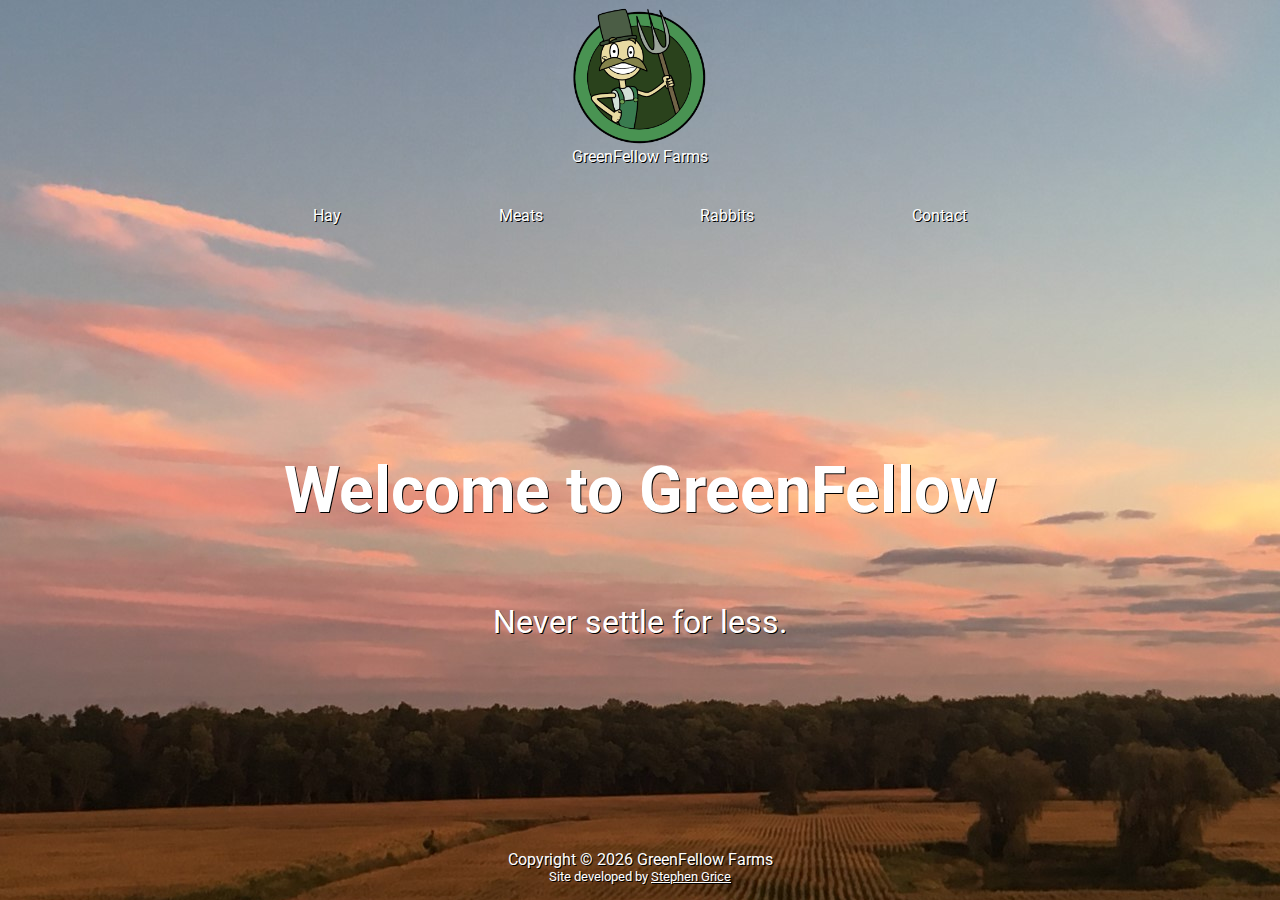
==== index.html @ ceccadb3 "Add photos and differentiate main site design from home cover page" ====
<!DOCTYPE html>
<html lang="en">
<head>
	<meta charset="UTF-8">
	<title>Greenfellow Farms</title>
	<meta name="viewport" content="width=device-width, initial-scale=1.0">
	<link href="https://fonts.googleapis.com/css?family=Roboto" rel="stylesheet">
	<link rel="stylesheet" href="/css/home.css">
	<link rel="stylesheet" href="/css/mobile.css">
</head>
<body>
	<nav>
		<a href="/"><img src="/img/logo.jpg" alt="Greenfellow Farms" /></a>
		<a href="/" class="brand">GreenFellow Farms</a>
		<ul>
			<li><a href="http://www.haynj.com/">Hay</a></li>
			<li><a href="/meats.html">Meats</a></li>
			<li><a href="/rabbits.html">Rabbits</a></li>
			<li><a href="/contact.html">Contact</a></li>
		</ul>
	</nav>

	<main>
		<h1>Welcome to GreenFellow</h1>
		<p class="lead">Never settle for less.</p>
	</main>

	<div class="push"></div>
	
	<footer>
		<div>
			Copyright &copy;<span id="footer_year"></span> GreenFellow Farms
		</div>
		<div class="dev">
			Site developed by <a href="http://www.stephengrice.com">Stephen Grice</a>
		</div>
	</footer>
	
	<script src="/js/main.js"></script>
</body>
</html>
---- css/home.css ----
html, body {
	height: 100%;
	margin: 0;
}
body {
	min-height: 100%;
	display: flex;
	flex-direction: column;
	
	font-family: 'Roboto', sans-serif;
	background: gray;
	background-image: url('../img/field4.jpg');
	background-repeat: no-repeat;
    background-attachment: fixed;
	background-size: cover;
	
	color: white;
}

/* General elements */

/* Navbar */
nav {
	min-height: 20%;
	margin: 0.5rem;
	text-align: center;
}
nav img, .brand {
	display: block;
	margin: auto;
	width: 250px;
}
nav .brand {
	text-decoration: none;
	color: white;
	text-shadow: 1px 1px black;
	padding-bottom: 1.5rem;
}
nav .brand:hover {
	color: white;
}
nav ul {
	display: block;
	padding: 0;
}
nav ul li {
	display: inline;
	padding: 0 4vw;
	min-width: 4vw;
}
nav ul li a {
	color: #fff;
	text-shadow: 1px 1px black;
	text-decoration: none;
	padding: 0.5rem 2vw;
	border-radius: 2rem;
	transition: all 0.3s ease 0s;
}
nav ul li a:hover, .active a {
	background-color: rgba(0,0,0,0.5);
	color: #fff;
}


/* Main */
main {
	text-align: center;
	flex: 1;
	display: flex;
	justify-content: center;
	flex-direction: column;
}
main h1 {
	font-size: 4rem;
	text-shadow: 1px 1px black;
}
main p.lead {
	font-size: 2rem;
	text-shadow: 1px 1px black;
}

/* Footer */
footer {
	text-align: center;
	padding: 1rem;
	text-shadow: 1px 1px black;
}
footer .dev {
	font-size: 80%;
}

footer a {
	color: inherit;
}
---- css/mobile.css ----
@media screen and (max-width: 1px) {
	nav img {
		display: block;
		margin: auto;
	}
	nav ul li {
		display: block;
		padding-top: 2vh;
		padding-bottom: 2vh;
	}
}
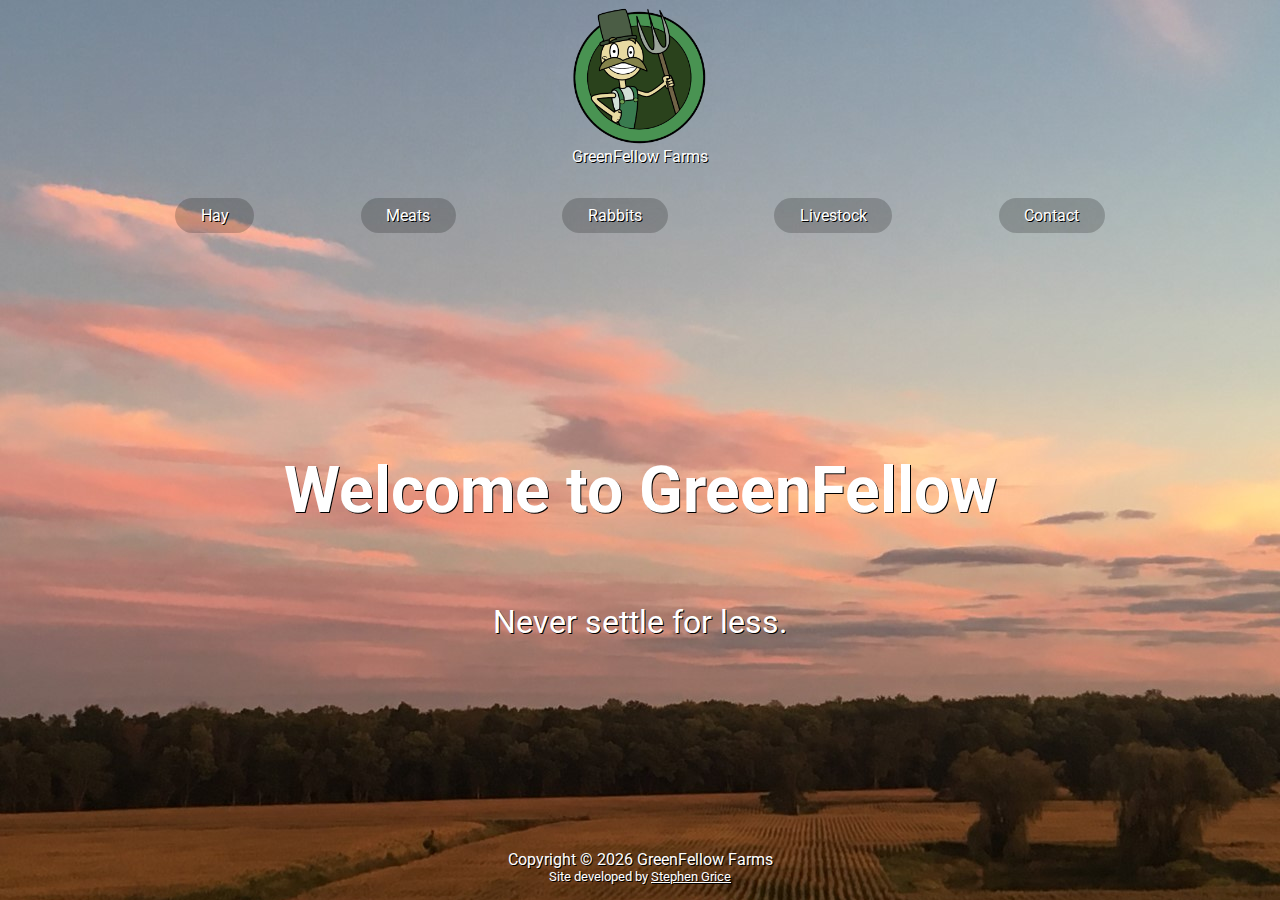
==== commit 89e597f0: "Add livestock tab; style lead images" ====
--- a/index.html
+++ b/index.html
@@ -16,6 +16,7 @@
 			<li><a href="http://www.haynj.com/">Hay</a></li>
 			<li><a href="/meats.html">Meats</a></li>
 			<li><a href="/rabbits.html">Rabbits</a></li>
+			<li><a href="/livestock.html">Livestock</a></li>
 			<li><a href="/contact.html">Contact</a></li>
 		</ul>
 	</nav>
--- a/css/home.css
+++ b/css/home.css
@@ -49,6 +49,7 @@
 	min-width: 4vw;
 }
 nav ul li a {
+	background-color: rgba(0,0,0,0.2);
 	color: #fff;
 	text-shadow: 1px 1px black;
 	text-decoration: none;
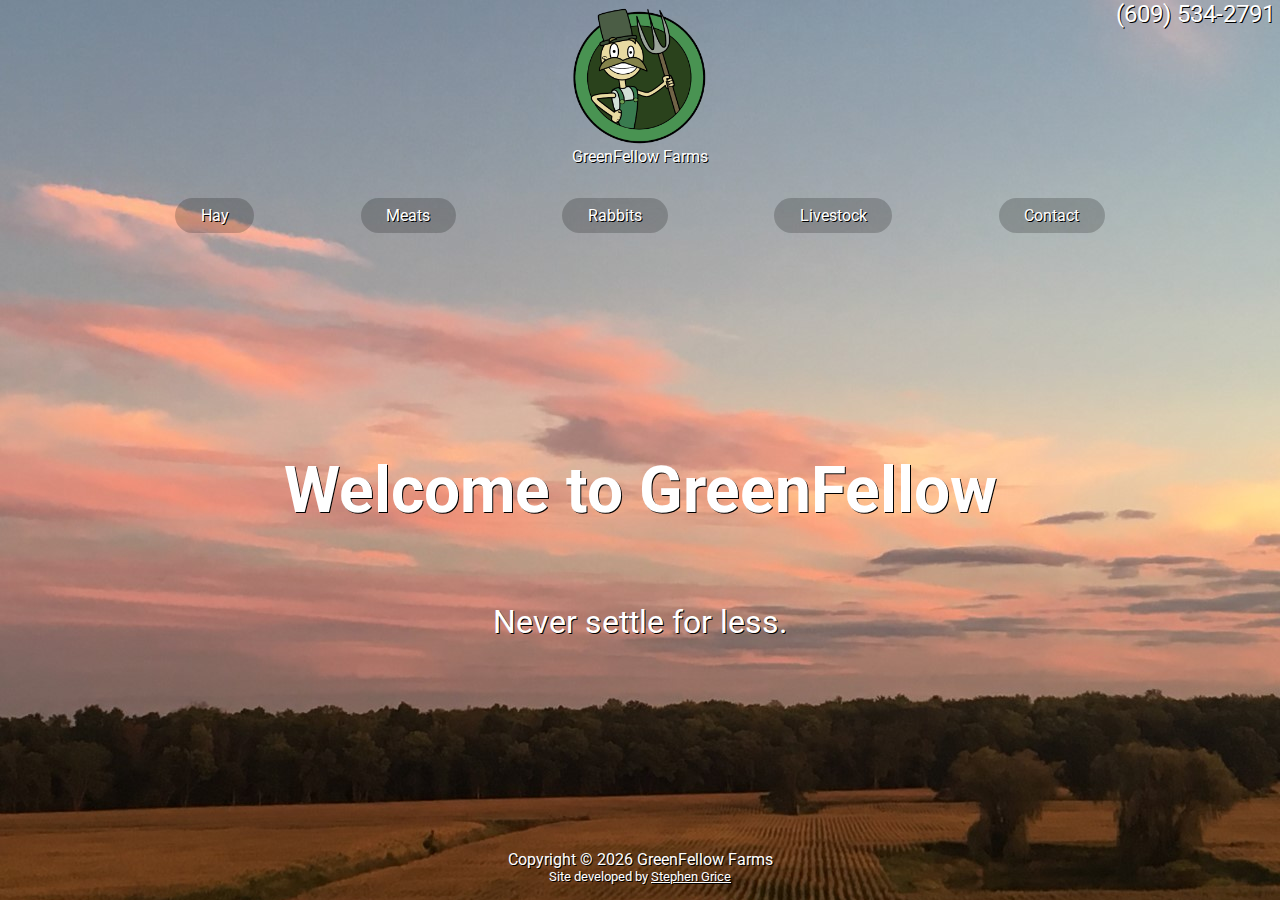
==== commit 9dd2e952: "Add Ben's changes" ====
--- a/index.html
+++ b/index.html
@@ -6,21 +6,24 @@
 	<meta name="viewport" content="width=device-width, initial-scale=1.0">
 	<link href="https://fonts.googleapis.com/css?family=Roboto" rel="stylesheet">
 	<link rel="stylesheet" href="/css/home.css">
-	<link rel="stylesheet" href="/css/mobile.css">
 </head>
 <body>
+    <div id="phone">
+      <a href="tel:609-534-2791">(609) 534-2791</a>
+    </div>  
+
 	<nav>
 		<a href="/"><img src="/img/logo.jpg" alt="Greenfellow Farms" /></a>
 		<a href="/" class="brand">GreenFellow Farms</a>
 		<ul>
-			<li><a href="http://www.haynj.com/">Hay</a></li>
+			<li><a href="http://www.haynj.com/" target="_blank">Hay</a></li>
 			<li><a href="/meats.html">Meats</a></li>
 			<li><a href="/rabbits.html">Rabbits</a></li>
 			<li><a href="/livestock.html">Livestock</a></li>
 			<li><a href="/contact.html">Contact</a></li>
 		</ul>
 	</nav>
-
+  
 	<main>
 		<h1>Welcome to GreenFellow</h1>
 		<p class="lead">Never settle for less.</p>
--- a/css/home.css
+++ b/css/home.css
@@ -92,4 +92,33 @@
 
 footer a {
 	color: inherit;
+}
+
+/* Media queries */
+
+@media only screen and (max-width : 750px) {
+  nav ul li {
+       padding: 10px 0;
+      margin-top: 50px;
+    line-height: 40px;
+  }
+  main h1 {
+    font-size: 3rem;
+  }
+}
+
+
+div#phone {
+  position: absolute;
+  top: 0;
+  width: 100%;
+  text-align: right;
+}
+
+div#phone a {
+  text-decoration: none;
+  color: white;
+  font-size: 150%;
+  text-shadow: 1px 1px black;
+  padding: 5px;
 }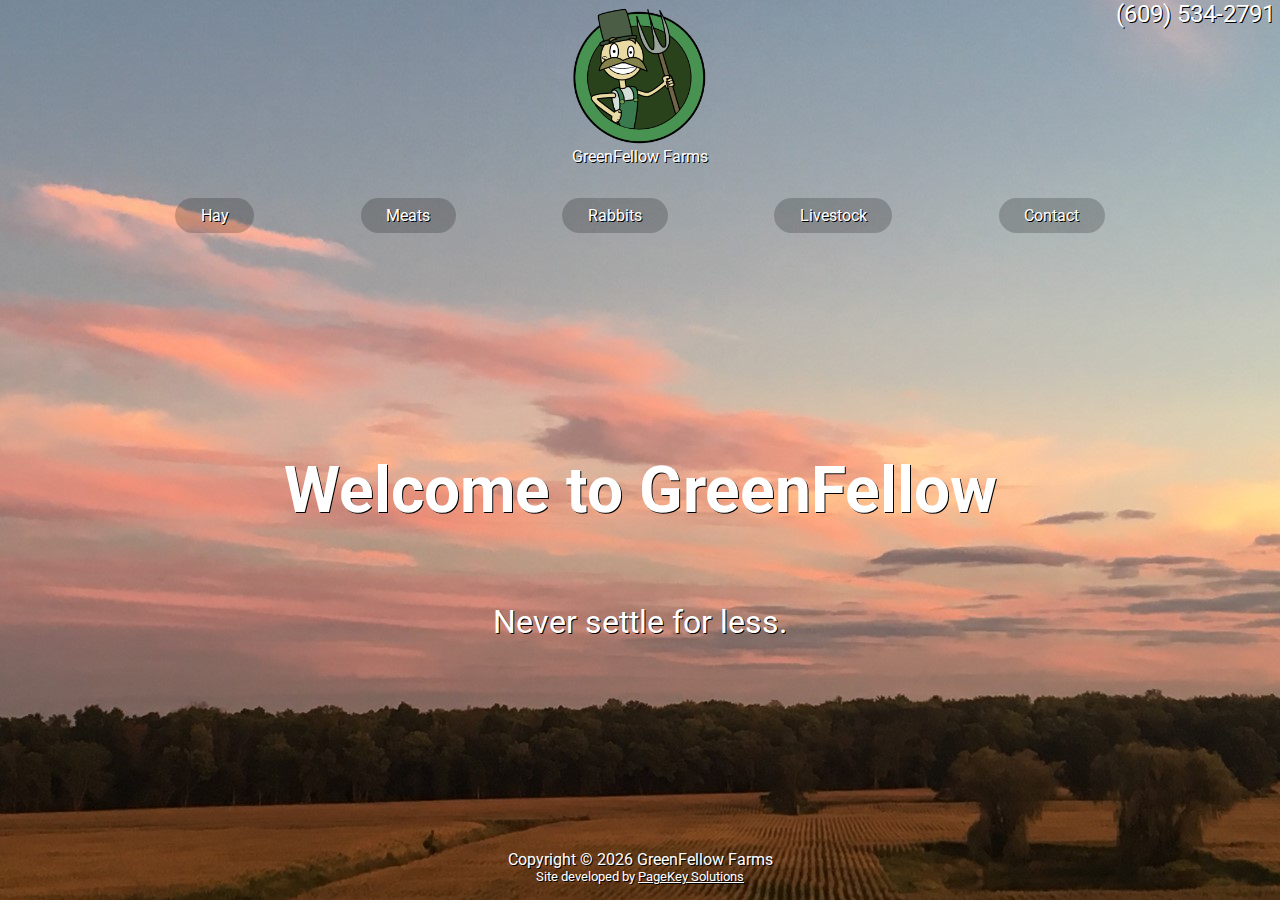
==== commit 594ba554: "Change link to point to PageKey Solutions" ====
--- a/index.html
+++ b/index.html
@@ -36,7 +36,7 @@
 			Copyright &copy;<span id="footer_year"></span> GreenFellow Farms
 		</div>
 		<div class="dev">
-			Site developed by <a href="http://www.stephengrice.com">Stephen Grice</a>
+			Site developed by <a href="http://www.pagekeysolutions.com">PageKey Solutions</a>
 		</div>
 	</footer>
 	
--- a/css/home.css
+++ b/css/home.css
@@ -105,6 +105,9 @@
   main h1 {
     font-size: 3rem;
   }
+   body {
+    padding-top: 50px;
+  }
 }
 
 
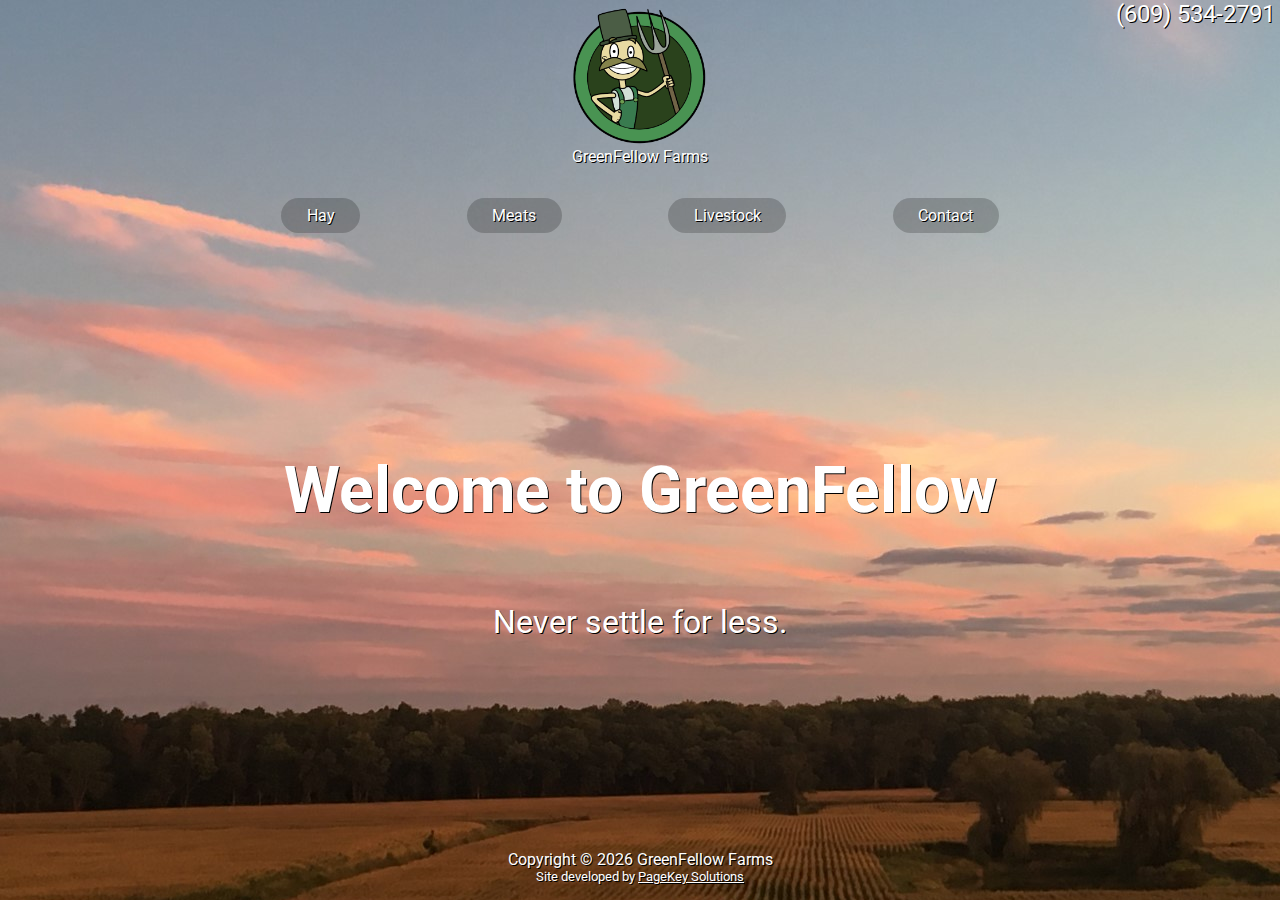
==== commit 4949d1fd: "Remove links to rabbits page" ====
--- a/index.html
+++ b/index.html
@@ -10,7 +10,7 @@
 <body>
     <div id="phone">
       <a href="tel:609-534-2791">(609) 534-2791</a>
-    </div>  
+    </div>
 
 	<nav>
 		<a href="/"><img src="/img/logo.jpg" alt="Greenfellow Farms" /></a>
@@ -18,19 +18,19 @@
 		<ul>
 			<li><a href="http://www.haynj.com/" target="_blank">Hay</a></li>
 			<li><a href="/meats.html">Meats</a></li>
-			<li><a href="/rabbits.html">Rabbits</a></li>
+			<!--<li><a href="/rabbits.html">Rabbits</a></li>-->
 			<li><a href="/livestock.html">Livestock</a></li>
 			<li><a href="/contact.html">Contact</a></li>
 		</ul>
 	</nav>
-  
+
 	<main>
 		<h1>Welcome to GreenFellow</h1>
 		<p class="lead">Never settle for less.</p>
 	</main>
 
 	<div class="push"></div>
-	
+
 	<footer>
 		<div>
 			Copyright &copy;<span id="footer_year"></span> GreenFellow Farms
@@ -39,7 +39,7 @@
 			Site developed by <a href="http://www.pagekeysolutions.com">PageKey Solutions</a>
 		</div>
 	</footer>
-	
+
 	<script src="/js/main.js"></script>
 </body>
-</html>+</html>
